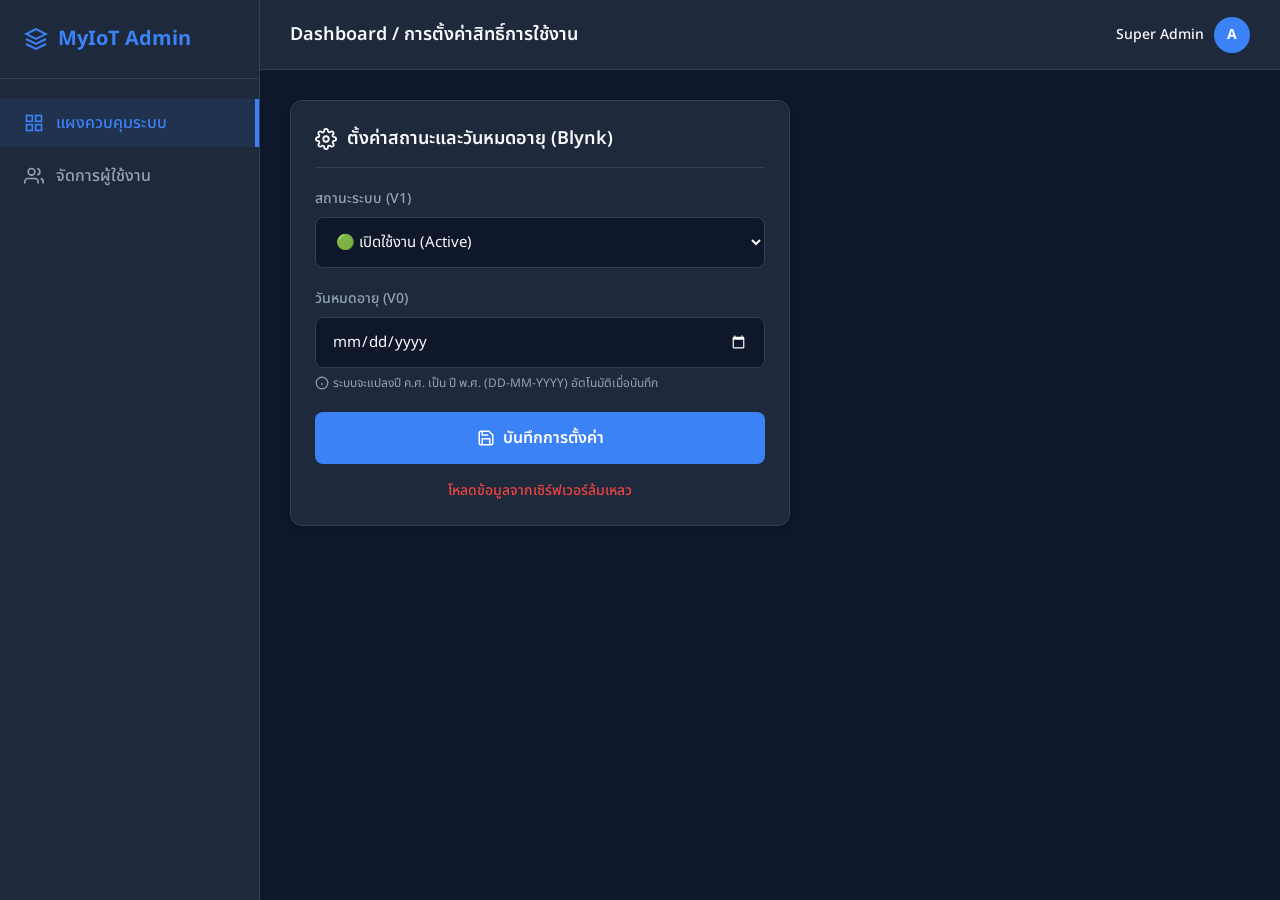
==== a1.html @ 5d3e8704 "Rename aadmin.html to a1.html" ====
<!DOCTYPE html>
<html lang="th">
<head>
    <meta charset="UTF-8">
    <meta name="viewport" content="width=device-width, initial-scale=1.0">
    <title>Admin Dashboard Control</title>
    <link href="https://fonts.googleapis.com/css2?family=Noto+Sans+Thai:wght@300;400;500;600;700&display=swap" rel="stylesheet">
    <style>
        :root {
            --bg-dark: #0f172a;
            --bg-sidebar: #1e293b;
            --bg-card: #1e293b;
            --text-main: #f8fafc;
            --text-muted: #94a3b8;
            --primary: #3b82f6;
            --primary-hover: #2563eb;
            --success: #10b981;
            --danger: #ef4444;
            --border: #334155;
        }

        * {
            margin: 0;
            padding: 0;
            box-sizing: border-box;
            font-family: 'Noto Sans Thai', sans-serif;
        }

        body {
            background-color: var(--bg-dark);
            color: var(--text-main);
            display: flex;
            height: 100vh;
            overflow: hidden;
        }

        /* Sidebar สไตล์ Dashboard */
        .sidebar {
            width: 260px;
            background-color: var(--bg-sidebar);
            border-right: 1px solid var(--border);
            display: flex;
            flex-direction: column;
            transition: all 0.3s ease;
        }
        
        .sidebar-header {
            padding: 24px;
            font-size: 20px;
            font-weight: 700;
            color: var(--primary);
            border-bottom: 1px solid var(--border);
            display: flex;
            align-items: center;
            gap: 10px;
        }

        .nav-menu {
            padding: 20px 0;
            list-style: none;
            display: flex;
            flex-direction: column;
            gap: 5px;
        }

        .nav-item {
            padding: 12px 24px;
            display: flex;
            align-items: center;
            gap: 12px;
            color: var(--text-muted);
            text-decoration: none;
            font-weight: 500;
            transition: 0.2s;
            cursor: pointer;
        }

        .nav-item:hover, .nav-item.active {
            background-color: rgba(59, 130, 246, 0.1);
            color: var(--primary);
            border-right: 4px solid var(--primary);
        }

        /* ส่วนพื้นที่เนื้อหาหลัก */
        .main-content {
            flex: 1;
            display: flex;
            flex-direction: column;
            overflow-y: auto;
        }

        .topbar {
            height: 70px;
            background-color: var(--bg-card);
            border-bottom: 1px solid var(--border);
            display: flex;
            align-items: center;
            justify-content: space-between;
            padding: 0 30px;
        }

        .topbar-title {
            font-size: 18px;
            font-weight: 600;
        }

        .admin-profile {
            display: flex;
            align-items: center;
            gap: 10px;
            font-size: 14px;
            font-weight: 500;
        }
        
        .avatar {
            width: 36px;
            height: 36px;
            background: var(--primary);
            border-radius: 50%;
            display: flex;
            justify-content: center;
            align-items: center;
            color: white;
            font-weight: bold;
        }

        /* คอนเทนเนอร์เนื้อหา */
        .content-wrapper {
            padding: 30px;
            display: flex;
            gap: 30px;
            flex-wrap: wrap;
        }

        /* การ์ดการตั้งค่า */
        .card {
            background-color: var(--bg-card);
            border: 1px solid var(--border);
            border-radius: 12px;
            padding: 24px;
            width: 100%;
            max-width: 500px;
            box-shadow: 0 4px 6px -1px rgba(0, 0, 0, 0.1), 0 2px 4px -1px rgba(0, 0, 0, 0.06);
        }

        .card-header {
            font-size: 18px;
            font-weight: 600;
            margin-bottom: 20px;
            padding-bottom: 15px;
            border-bottom: 1px solid var(--border);
            display: flex;
            align-items: center;
            gap: 10px;
        }

        .form-group {
            margin-bottom: 20px;
        }

        label {
            display: block;
            font-size: 14px;
            font-weight: 500;
            color: var(--text-muted);
            margin-bottom: 8px;
        }

        select, input[type="date"] {
            width: 100%;
            padding: 12px 16px;
            background-color: var(--bg-dark);
            border: 1px solid var(--border);
            border-radius: 8px;
            color: var(--text-main);
            font-size: 15px;
            outline: none;
            transition: border-color 0.2s;
            font-family: inherit;
        }

        select:focus, input[type="date"]:focus {
            border-color: var(--primary);
            box-shadow: 0 0 0 2px rgba(59, 130, 246, 0.2);
        }
        
        /* เปลี่ยนสีไอคอนปฏิทินใน Chrome (Dark mode) */
        ::-webkit-calendar-picker-indicator {
            filter: invert(1);
            cursor: pointer;
        }

        .helper-text {
            font-size: 12px;
            color: var(--text-muted);
            margin-top: 6px;
            display: flex;
            align-items: center;
            gap: 4px;
        }

        button {
            width: 100%;
            padding: 14px;
            background-color: var(--primary);
            color: white;
            border: none;
            border-radius: 8px;
            font-size: 16px;
            font-weight: 600;
            cursor: pointer;
            transition: all 0.2s;
            display: flex;
            justify-content: center;
            align-items: center;
            gap: 8px;
        }

        button:hover {
            background-color: var(--primary-hover);
            transform: translateY(-1px);
        }

        .status-msg {
            text-align: center;
            margin-top: 16px;
            font-size: 14px;
            font-weight: 500;
            min-height: 20px;
            color: var(--success);
            opacity: 0;
            transition: opacity 0.3s;
        }

        .status-msg.show {
            opacity: 1;
        }
        .status-msg.error {
            color: var(--danger);
        }

        @media (max-width: 768px) {
            .sidebar { display: none; }
            .content-wrapper { padding: 15px; justify-content: center; }
        }
    </style>
</head>
<body>

    <!-- แถบเมนูด้านข้าง (Sidebar) -->
    <div class="sidebar">
        <div class="sidebar-header">
            <svg width="24" height="24" fill="none" stroke="currentColor" stroke-width="2" viewBox="0 0 24 24"><path d="M12 2L2 7l10 5 10-5-10-5zM2 17l10 5 10-5M2 12l10 5 10-5"></path></svg>
            MyIoT Admin
        </div>
        <ul class="nav-menu">
            <li class="nav-item active">
                <svg width="20" height="20" fill="none" stroke="currentColor" stroke-width="2" viewBox="0 0 24 24"><rect x="3" y="3" width="7" height="7"></rect><rect x="14" y="3" width="7" height="7"></rect><rect x="14" y="14" width="7" height="7"></rect><rect x="3" y="14" width="7" height="7"></rect></svg>
                แผงควบคุมระบบ
            </li>
            <li class="nav-item">
                <svg width="20" height="20" fill="none" stroke="currentColor" stroke-width="2" viewBox="0 0 24 24"><path d="M17 21v-2a4 4 0 0 0-4-4H5a4 4 0 0 0-4 4v2"></path><circle cx="9" cy="7" r="4"></circle><path d="M23 21v-2a4 4 0 0 0-3-3.87"></path><path d="M16 3.13a4 4 0 0 1 0 7.75"></path></svg>
                จัดการผู้ใช้งาน
            </li>
        </ul>
    </div>

    <!-- ส่วนเนื้อหาหลัก (Main Content) -->
    <div class="main-content">
        <!-- แถบด้านบน (Topbar) -->
        <div class="topbar">
            <div class="topbar-title">Dashboard / การตั้งค่าสิทธิ์การใช้งาน</div>
            <div class="admin-profile">
                <span>Super Admin</span>
                <div class="avatar">A</div>
            </div>
        </div>

        <!-- พื้นที่แสดงข้อมูล -->
        <div class="content-wrapper">
            
            <!-- การ์ดตั้งค่าหลัก -->
            <div class="card">
                <div class="card-header">
                    <svg width="22" height="22" fill="none" stroke="currentColor" stroke-width="2" viewBox="0 0 24 24"><circle cx="12" cy="12" r="3"></circle><path d="M19.4 15a1.65 1.65 0 0 0 .33 1.82l.06.06a2 2 0 0 1 0 2.83 2 2 0 0 1-2.83 0l-.06-.06a1.65 1.65 0 0 0-1.82-.33 1.65 1.65 0 0 0-1 1.51V21a2 2 0 0 1-2 2 2 2 0 0 1-2-2v-.09A1.65 1.65 0 0 0 9 19.4a1.65 1.65 0 0 0-1.82.33l-.06.06a2 2 0 0 1-2.83 0 2 2 0 0 1 0-2.83l.06-.06a1.65 1.65 0 0 0 .33-1.82 1.65 1.65 0 0 0-1.51-1H3a2 2 0 0 1-2-2 2 2 0 0 1 2-2h.09A1.65 1.65 0 0 0 4.6 9a1.65 1.65 0 0 0-.33-1.82l-.06-.06a2 2 0 0 1 0-2.83 2 2 0 0 1 2.83 0l.06.06a1.65 1.65 0 0 0 1.82.33H9a1.65 1.65 0 0 0 1-1.51V3a2 2 0 0 1 2-2 2 2 0 0 1 2 2v.09a1.65 1.65 0 0 0 1 1.51 1.65 1.65 0 0 0 1.82-.33l.06-.06a2 2 0 0 1 2.83 0 2 2 0 0 1 0 2.83l-.06.06a1.65 1.65 0 0 0-.33 1.82V9a1.65 1.65 0 0 0 1.51 1H21a2 2 0 0 1 2 2 2 2 0 0 1-2 2h-.09a1.65 1.65 0 0 0-1.51 1z"></path></svg>
                    ตั้งค่าสถานะและวันหมดอายุ (Blynk)
                </div>

                <div class="form-group">
                    <label for="statusSelect">สถานะระบบ (V1)</label>
                    <select id="statusSelect">
                        <option value="1">🟢 เปิดใช้งาน (Active)</option>
                        <option value="0">🔴 ระงับการใช้งาน (Inactive)</option>
                    </select>
                </div>

                <div class="form-group">
                    <label for="expireDate">วันหมดอายุ (V0)</label>
                    <input type="date" id="expireDate">
                    <div class="helper-text">
                        <svg width="14" height="14" fill="none" stroke="currentColor" stroke-width="2" viewBox="0 0 24 24"><circle cx="12" cy="12" r="10"></circle><line x1="12" y1="16" x2="12" y2="12"></line><line x1="12" y1="8" x2="12.01" y2="8"></line></svg>
                        ระบบจะแปลงปี ค.ศ. เป็น ปี พ.ศ. (DD-MM-YYYY) อัตโนมัติเมื่อบันทึก
                    </div>
                </div>

                <button id="saveBtn">
                    <svg width="18" height="18" fill="none" stroke="currentColor" stroke-width="2" viewBox="0 0 24 24"><path d="M19 21H5a2 2 0 0 1-2-2V5a2 2 0 0 1 2-2h11l5 5v11a2 2 0 0 1-2 2z"></path><polyline points="17 21 17 13 7 13 7 21"></polyline><polyline points="7 3 7 8 15 8"></polyline></svg>
                    บันทึกการตั้งค่า
                </button>
                <div class="status-msg" id="msg"></div>
            </div>
            
        </div>
    </div>

    <script>
        const TOKEN = "mv0IHbbPrtMdJHzR2vnlAdijTjZHnWms";

        // แสดงข้อความสถานะ
        function showMessage(text, isError = false) {
            const msg = document.getElementById('msg');
            msg.innerText = text;
            msg.className = isError ? "status-msg show error" : "status-msg show";
            setTimeout(() => { msg.classList.remove('show'); }, 3000);
        }

        // โหลดข้อมูลปัจจุบันจาก Blynk
        async function loadCurrentData() {
            try {
                // โหลดสถานะ V1
                const resV1 = await fetch(`https://sgp1.blynk.cloud/external/api/get?token=${TOKEN}&V1`);
                let status = await resV1.text();
                document.getElementById('statusSelect').value = status.replace(/[^0-9]/g, '') || "1";

                // โหลดวันหมดอายุ V0
                const resV0 = await fetch(`https://sgp1.blynk.cloud/external/api/get?token=${TOKEN}&V0`);
                let dateString = await resV0.text();
                dateString = dateString.replace(/[\[\]"]/g, ''); 
                
                // แปลง DD-MM-YYYY (พ.ศ.) เป็น YYYY-MM-DD (ค.ศ.)
                const parts = dateString.split('-');
                if(parts.length === 3) {
                    const day = parts[0];
                    const month = parts[1];
                    const yearCE = parseInt(parts[2]) - 543;
                    document.getElementById('expireDate').value = `${yearCE}-${month}-${day}`;
                }
            } catch (err) {
                console.error("โหลดข้อมูลล้มเหลว", err);
                showMessage("โหลดข้อมูลจากเซิร์ฟเวอร์ล้มเหลว", true);
            }
        }

        // บันทึกข้อมูลขึ้น Blynk
        document.getElementById('saveBtn').addEventListener('click', async () => {
            const btn = document.getElementById('saveBtn');
            const originalBtnHTML = btn.innerHTML;
            
            btn.innerHTML = `<svg width="18" height="18" fill="none" stroke="currentColor" stroke-width="2" viewBox="0 0 24 24"><path d="M21 12a9 9 0 1 1-6.219-8.56"></path></svg> กำลังบันทึก...`;
            btn.style.pointerEvents = 'none';

            const status = document.getElementById('statusSelect').value;
            const dateVal = document.getElementById('expireDate').value; 
            
            if(!dateVal) {
                showMessage("กรุณาเลือกวันหมดอายุ", true);
                btn.innerHTML = originalBtnHTML;
                btn.style.pointerEvents = 'auto';
                return;
            }

            // แปลง YYYY-MM-DD (ค.ศ.) เป็น DD-MM-YYYY (พ.ศ.)
            const [yearCE, month, day] = dateVal.split('-');
            const yearBE = parseInt(yearCE) + 543;
            const blynkDate = `${day}-${month}-${yearBE}`;

            try {
                // อัปเดต V0 และ V1
                await fetch(`https://sgp1.blynk.cloud/external/api/update?token=${TOKEN}&V0=${blynkDate}&V1=${status}`);
                showMessage(`บันทึกสำเร็จ! (สถานะ: ${status === "1" ? "เปิดใช้งาน" : "ระงับ"}, หมดอายุ: ${blynkDate})`);
            } catch (err) {
                showMessage("เกิดข้อผิดพลาดในการบันทึก", true);
            }
            
            btn.innerHTML = originalBtnHTML;
            btn.style.pointerEvents = 'auto';
        });

        // เรียกใช้ฟังก์ชันตอนโหลดหน้าเว็บ
        loadCurrentData();
    </script>
</body>
</html>
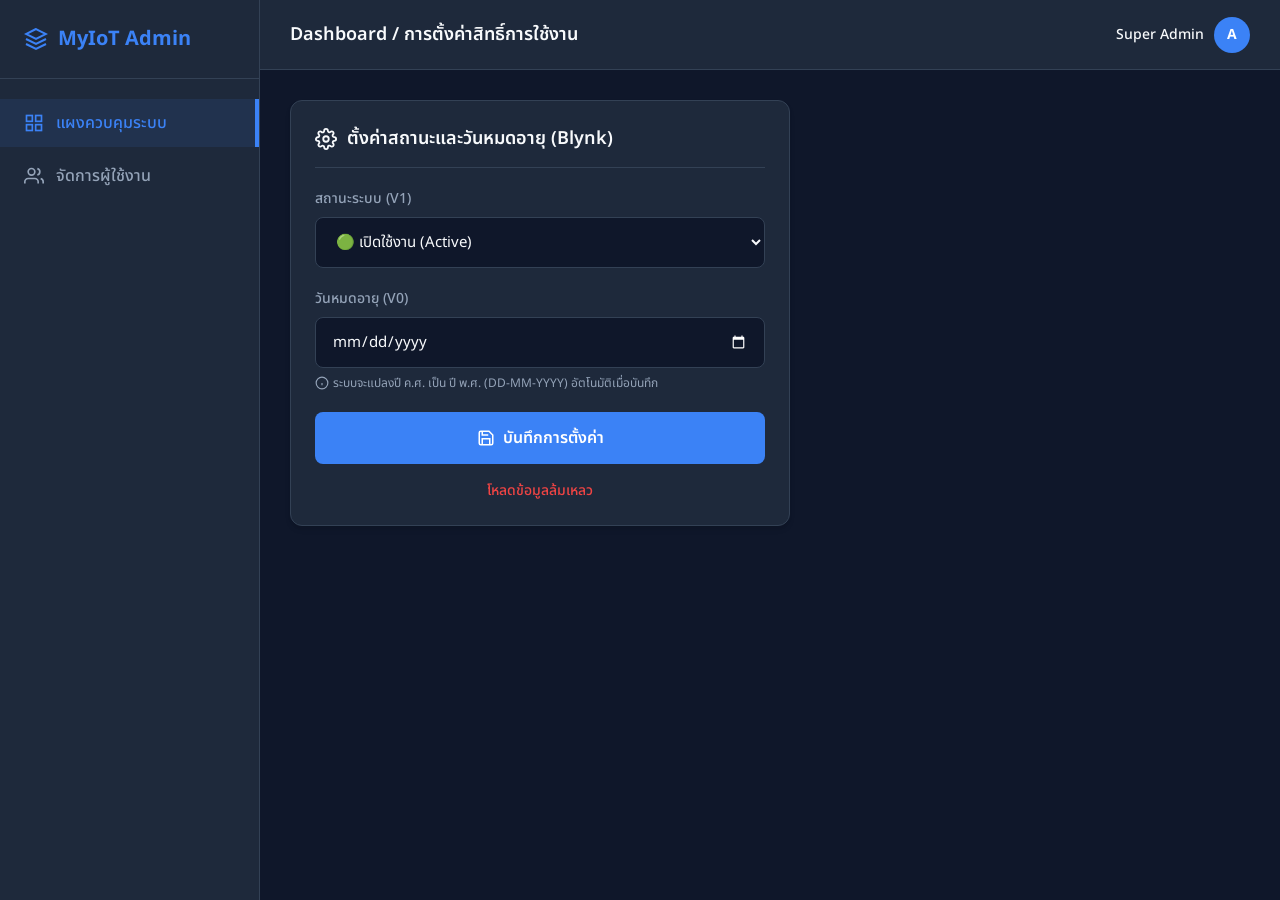
==== commit 4231fdb9: "Update print statement to say 'Goodbye World'" ====
--- a/a1.html
+++ b/a1.html
@@ -166,7 +166,7 @@
             margin-bottom: 8px;
         }
 
-        select, input[type="date"] {
+        select, input[type="date"], input[type="text"] {
             width: 100%;
             padding: 12px 16px;
             background-color: var(--bg-dark);
@@ -179,7 +179,7 @@
             font-family: inherit;
         }
 
-        select:focus, input[type="date"]:focus {
+        select:focus, input[type="date"]:focus, input[type="text"]:focus {
             border-color: var(--primary);
             box-shadow: 0 0 0 2px rgba(59, 130, 246, 0.2);
         }
@@ -239,6 +239,15 @@
             color: var(--danger);
         }
 
+        /* สำหรับซ่อน/แสดง Section */
+        .section-content {
+            display: none;
+            width: 100%;
+        }
+        .section-content.active {
+            display: block;
+        }
+
         @media (max-width: 768px) {
             .sidebar { display: none; }
             .content-wrapper { padding: 15px; justify-content: center; }
@@ -254,11 +263,11 @@
             MyIoT Admin
         </div>
         <ul class="nav-menu">
-            <li class="nav-item active">
+            <li class="nav-item active" id="menu-dashboard">
                 <svg width="20" height="20" fill="none" stroke="currentColor" stroke-width="2" viewBox="0 0 24 24"><rect x="3" y="3" width="7" height="7"></rect><rect x="14" y="3" width="7" height="7"></rect><rect x="14" y="14" width="7" height="7"></rect><rect x="3" y="14" width="7" height="7"></rect></svg>
                 แผงควบคุมระบบ
             </li>
-            <li class="nav-item">
+            <li class="nav-item" id="menu-user">
                 <svg width="20" height="20" fill="none" stroke="currentColor" stroke-width="2" viewBox="0 0 24 24"><path d="M17 21v-2a4 4 0 0 0-4-4H5a4 4 0 0 0-4 4v2"></path><circle cx="9" cy="7" r="4"></circle><path d="M23 21v-2a4 4 0 0 0-3-3.87"></path><path d="M16 3.13a4 4 0 0 1 0 7.75"></path></svg>
                 จัดการผู้ใช้งาน
             </li>
@@ -269,7 +278,7 @@
     <div class="main-content">
         <!-- แถบด้านบน (Topbar) -->
         <div class="topbar">
-            <div class="topbar-title">Dashboard / การตั้งค่าสิทธิ์การใช้งาน</div>
+            <div class="topbar-title" id="topbar-title">Dashboard / การตั้งค่าสิทธิ์การใช้งาน</div>
             <div class="admin-profile">
                 <span>Super Admin</span>
                 <div class="avatar">A</div>
@@ -279,65 +288,114 @@
         <!-- พื้นที่แสดงข้อมูล -->
         <div class="content-wrapper">
             
-            <!-- การ์ดตั้งค่าหลัก -->
-            <div class="card">
-                <div class="card-header">
-                    <svg width="22" height="22" fill="none" stroke="currentColor" stroke-width="2" viewBox="0 0 24 24"><circle cx="12" cy="12" r="3"></circle><path d="M19.4 15a1.65 1.65 0 0 0 .33 1.82l.06.06a2 2 0 0 1 0 2.83 2 2 0 0 1-2.83 0l-.06-.06a1.65 1.65 0 0 0-1.82-.33 1.65 1.65 0 0 0-1 1.51V21a2 2 0 0 1-2 2 2 2 0 0 1-2-2v-.09A1.65 1.65 0 0 0 9 19.4a1.65 1.65 0 0 0-1.82.33l-.06.06a2 2 0 0 1-2.83 0 2 2 0 0 1 0-2.83l.06-.06a1.65 1.65 0 0 0 .33-1.82 1.65 1.65 0 0 0-1.51-1H3a2 2 0 0 1-2-2 2 2 0 0 1 2-2h.09A1.65 1.65 0 0 0 4.6 9a1.65 1.65 0 0 0-.33-1.82l-.06-.06a2 2 0 0 1 0-2.83 2 2 0 0 1 2.83 0l.06.06a1.65 1.65 0 0 0 1.82.33H9a1.65 1.65 0 0 0 1-1.51V3a2 2 0 0 1 2-2 2 2 0 0 1 2 2v.09a1.65 1.65 0 0 0 1 1.51 1.65 1.65 0 0 0 1.82-.33l.06-.06a2 2 0 0 1 2.83 0 2 2 0 0 1 0 2.83l-.06.06a1.65 1.65 0 0 0-.33 1.82V9a1.65 1.65 0 0 0 1.51 1H21a2 2 0 0 1 2 2 2 2 0 0 1-2 2h-.09a1.65 1.65 0 0 0-1.51 1z"></path></svg>
-                    ตั้งค่าสถานะและวันหมดอายุ (Blynk)
+            <!-- ================= Section: แผงควบคุมระบบ ================= -->
+            <div id="section-dashboard" class="section-content active">
+                <div class="card">
+                    <div class="card-header">
+                        <svg width="22" height="22" fill="none" stroke="currentColor" stroke-width="2" viewBox="0 0 24 24"><circle cx="12" cy="12" r="3"></circle><path d="M19.4 15a1.65 1.65 0 0 0 .33 1.82l.06.06a2 2 0 0 1 0 2.83 2 2 0 0 1-2.83 0l-.06-.06a1.65 1.65 0 0 0-1.82-.33 1.65 1.65 0 0 0-1 1.51V21a2 2 0 0 1-2 2 2 2 0 0 1-2-2v-.09A1.65 1.65 0 0 0 9 19.4a1.65 1.65 0 0 0-1.82.33l-.06.06a2 2 0 0 1-2.83 0 2 2 0 0 1 0-2.83l.06-.06a1.65 1.65 0 0 0 .33-1.82 1.65 1.65 0 0 0-1.51-1H3a2 2 0 0 1-2-2 2 2 0 0 1 2-2h.09A1.65 1.65 0 0 0 4.6 9a1.65 1.65 0 0 0-.33-1.82l-.06-.06a2 2 0 0 1 0-2.83 2 2 0 0 1 2.83 0l.06.06a1.65 1.65 0 0 0 1.82.33H9a1.65 1.65 0 0 0 1-1.51V3a2 2 0 0 1 2-2 2 2 0 0 1 2 2v.09a1.65 1.65 0 0 0 1 1.51 1.65 1.65 0 0 0 1.82-.33l.06-.06a2 2 0 0 1 2.83 0 2 2 0 0 1 0 2.83l-.06.06a1.65 1.65 0 0 0-.33 1.82V9a1.65 1.65 0 0 0 1.51 1H21a2 2 0 0 1 2 2 2 2 0 0 1-2 2h-.09a1.65 1.65 0 0 0-1.51 1z"></path></svg>
+                        ตั้งค่าสถานะและวันหมดอายุ (Blynk)
+                    </div>
+
+                    <div class="form-group">
+                        <label for="statusSelect">สถานะระบบ (V1)</label>
+                        <select id="statusSelect">
+                            <option value="1">🟢 เปิดใช้งาน (Active)</option>
+                            <option value="0">🔴 ระงับการใช้งาน (Inactive)</option>
+                        </select>
+                    </div>
+
+                    <div class="form-group">
+                        <label for="expireDate">วันหมดอายุ (V0)</label>
+                        <input type="date" id="expireDate">
+                        <div class="helper-text">
+                            <svg width="14" height="14" fill="none" stroke="currentColor" stroke-width="2" viewBox="0 0 24 24"><circle cx="12" cy="12" r="10"></circle><line x1="12" y1="16" x2="12" y2="12"></line><line x1="12" y1="8" x2="12.01" y2="8"></line></svg>
+                            ระบบจะแปลงปี ค.ศ. เป็น ปี พ.ศ. (DD-MM-YYYY) อัตโนมัติเมื่อบันทึก
+                        </div>
+                    </div>
+
+                    <button id="saveBtn">
+                        <svg width="18" height="18" fill="none" stroke="currentColor" stroke-width="2" viewBox="0 0 24 24"><path d="M19 21H5a2 2 0 0 1-2-2V5a2 2 0 0 1 2-2h11l5 5v11a2 2 0 0 1-2 2z"></path><polyline points="17 21 17 13 7 13 7 21"></polyline><polyline points="7 3 7 8 15 8"></polyline></svg>
+                        บันทึกการตั้งค่า
+                    </button>
+                    <div class="status-msg" id="msgDashboard"></div>
                 </div>
-
-                <div class="form-group">
-                    <label for="statusSelect">สถานะระบบ (V1)</label>
-                    <select id="statusSelect">
-                        <option value="1">🟢 เปิดใช้งาน (Active)</option>
-                        <option value="0">🔴 ระงับการใช้งาน (Inactive)</option>
-                    </select>
+            </div>
+
+            <!-- ================= Section: จัดการผู้ใช้งาน ================= -->
+            <div id="section-user" class="section-content">
+                <div class="card">
+                    <div class="card-header">
+                        <svg width="22" height="22" fill="none" stroke="currentColor" stroke-width="2" viewBox="0 0 24 24"><path d="M17 21v-2a4 4 0 0 0-4-4H5a4 4 0 0 0-4 4v2"></path><circle cx="9" cy="7" r="4"></circle><path d="M23 21v-2a4 4 0 0 0-3-3.87"></path><path d="M16 3.13a4 4 0 0 1 0 7.75"></path></svg>
+                        บัญชีผู้ใช้งานระบบ (User 1)
+                    </div>
+
+                    <div class="form-group">
+                        <label for="usernameInput">ชื่อผู้ใช้งาน Username (V3)</label>
+                        <input type="text" id="usernameInput" placeholder="กำลังโหลด...">
+                    </div>
+
+                    <div class="form-group">
+                        <label for="passwordInput">รหัสผ่าน Password (V4)</label>
+                        <input type="text" id="passwordInput" placeholder="กำลังโหลด...">
+                    </div>
+
+                    <button id="saveUserBtn">
+                        <svg width="18" height="18" fill="none" stroke="currentColor" stroke-width="2" viewBox="0 0 24 24"><path d="M19 21H5a2 2 0 0 1-2-2V5a2 2 0 0 1 2-2h11l5 5v11a2 2 0 0 1-2 2z"></path><polyline points="17 21 17 13 7 13 7 21"></polyline><polyline points="7 3 7 8 15 8"></polyline></svg>
+                        อัปเดตบัญชีผู้ใช้งาน
+                    </button>
+                    <div class="status-msg" id="msgUser"></div>
                 </div>
-
-                <div class="form-group">
-                    <label for="expireDate">วันหมดอายุ (V0)</label>
-                    <input type="date" id="expireDate">
-                    <div class="helper-text">
-                        <svg width="14" height="14" fill="none" stroke="currentColor" stroke-width="2" viewBox="0 0 24 24"><circle cx="12" cy="12" r="10"></circle><line x1="12" y1="16" x2="12" y2="12"></line><line x1="12" y1="8" x2="12.01" y2="8"></line></svg>
-                        ระบบจะแปลงปี ค.ศ. เป็น ปี พ.ศ. (DD-MM-YYYY) อัตโนมัติเมื่อบันทึก
-                    </div>
-                </div>
-
-                <button id="saveBtn">
-                    <svg width="18" height="18" fill="none" stroke="currentColor" stroke-width="2" viewBox="0 0 24 24"><path d="M19 21H5a2 2 0 0 1-2-2V5a2 2 0 0 1 2-2h11l5 5v11a2 2 0 0 1-2 2z"></path><polyline points="17 21 17 13 7 13 7 21"></polyline><polyline points="7 3 7 8 15 8"></polyline></svg>
-                    บันทึกการตั้งค่า
-                </button>
-                <div class="status-msg" id="msg"></div>
             </div>
-            
+
         </div>
     </div>
 
     <script>
         const TOKEN = "mv0IHbbPrtMdJHzR2vnlAdijTjZHnWms";
 
-        // แสดงข้อความสถานะ
-        function showMessage(text, isError = false) {
-            const msg = document.getElementById('msg');
+        // ================= ควบคุมการสลับเมนู (Tabs) =================
+        const menuDashboard = document.getElementById('menu-dashboard');
+        const menuUser = document.getElementById('menu-user');
+        const sectionDashboard = document.getElementById('section-dashboard');
+        const sectionUser = document.getElementById('section-user');
+        const topbarTitle = document.getElementById('topbar-title');
+
+        menuDashboard.addEventListener('click', () => {
+            menuDashboard.classList.add('active');
+            menuUser.classList.remove('active');
+            sectionDashboard.classList.add('active');
+            sectionUser.classList.remove('active');
+            topbarTitle.innerText = "Dashboard / การตั้งค่าสิทธิ์การใช้งาน";
+        });
+
+        menuUser.addEventListener('click', () => {
+            menuUser.classList.add('active');
+            menuDashboard.classList.remove('active');
+            sectionUser.classList.add('active');
+            sectionDashboard.classList.remove('active');
+            topbarTitle.innerText = "Dashboard / จัดการผู้ใช้งาน";
+        });
+
+        // ================= ฟังก์ชันแสดงข้อความ =================
+        function showMessage(elementId, text, isError = false) {
+            const msg = document.getElementById(elementId);
             msg.innerText = text;
             msg.className = isError ? "status-msg show error" : "status-msg show";
             setTimeout(() => { msg.classList.remove('show'); }, 3000);
         }
 
-        // โหลดข้อมูลปัจจุบันจาก Blynk
+        // ================= โหลดข้อมูลทั้งหมดเมื่อเปิดเว็บ =================
         async function loadCurrentData() {
             try {
-                // โหลดสถานะ V1
+                // 1. โหลดข้อมูล Dashboard (V0, V1)
                 const resV1 = await fetch(`https://sgp1.blynk.cloud/external/api/get?token=${TOKEN}&V1`);
                 let status = await resV1.text();
                 document.getElementById('statusSelect').value = status.replace(/[^0-9]/g, '') || "1";
 
-                // โหลดวันหมดอายุ V0
                 const resV0 = await fetch(`https://sgp1.blynk.cloud/external/api/get?token=${TOKEN}&V0`);
                 let dateString = await resV0.text();
                 dateString = dateString.replace(/[\[\]"]/g, ''); 
                 
-                // แปลง DD-MM-YYYY (พ.ศ.) เป็น YYYY-MM-DD (ค.ศ.)
                 const parts = dateString.split('-');
                 if(parts.length === 3) {
                     const day = parts[0];
@@ -345,13 +403,24 @@
                     const yearCE = parseInt(parts[2]) - 543;
                     document.getElementById('expireDate').value = `${yearCE}-${month}-${day}`;
                 }
+
+                // 2. โหลดข้อมูล User (V3, V4)
+                const resV3 = await fetch(`https://sgp1.blynk.cloud/external/api/get?token=${TOKEN}&V3`);
+                let username = await resV3.text();
+                document.getElementById('usernameInput').value = username.replace(/[\[\]"]/g, '');
+
+                const resV4 = await fetch(`https://sgp1.blynk.cloud/external/api/get?token=${TOKEN}&V4`);
+                let password = await resV4.text();
+                document.getElementById('passwordInput').value = password.replace(/[\[\]"]/g, '');
+
             } catch (err) {
                 console.error("โหลดข้อมูลล้มเหลว", err);
-                showMessage("โหลดข้อมูลจากเซิร์ฟเวอร์ล้มเหลว", true);
+                showMessage("msgDashboard", "โหลดข้อมูลล้มเหลว", true);
+                showMessage("msgUser", "โหลดข้อมูลล้มเหลว", true);
             }
         }
 
-        // บันทึกข้อมูลขึ้น Blynk
+        // ================= บันทึกข้อมูล Dashboard (V0, V1) =================
         document.getElementById('saveBtn').addEventListener('click', async () => {
             const btn = document.getElementById('saveBtn');
             const originalBtnHTML = btn.innerHTML;
@@ -363,30 +432,56 @@
             const dateVal = document.getElementById('expireDate').value; 
             
             if(!dateVal) {
-                showMessage("กรุณาเลือกวันหมดอายุ", true);
+                showMessage("msgDashboard", "กรุณาเลือกวันหมดอายุ", true);
                 btn.innerHTML = originalBtnHTML;
                 btn.style.pointerEvents = 'auto';
                 return;
             }
 
-            // แปลง YYYY-MM-DD (ค.ศ.) เป็น DD-MM-YYYY (พ.ศ.)
             const [yearCE, month, day] = dateVal.split('-');
             const yearBE = parseInt(yearCE) + 543;
             const blynkDate = `${day}-${month}-${yearBE}`;
 
             try {
-                // อัปเดต V0 และ V1
                 await fetch(`https://sgp1.blynk.cloud/external/api/update?token=${TOKEN}&V0=${blynkDate}&V1=${status}`);
-                showMessage(`บันทึกสำเร็จ! (สถานะ: ${status === "1" ? "เปิดใช้งาน" : "ระงับ"}, หมดอายุ: ${blynkDate})`);
+                showMessage("msgDashboard", `บันทึกสำเร็จ! (สถานะ: ${status === "1" ? "เปิดใช้งาน" : "ระงับ"}, หมดอายุ: ${blynkDate})`);
             } catch (err) {
-                showMessage("เกิดข้อผิดพลาดในการบันทึก", true);
+                showMessage("msgDashboard", "เกิดข้อผิดพลาดในการบันทึก", true);
             }
             
             btn.innerHTML = originalBtnHTML;
             btn.style.pointerEvents = 'auto';
         });
 
-        // เรียกใช้ฟังก์ชันตอนโหลดหน้าเว็บ
+        // ================= บันทึกข้อมูล User (V3, V4) =================
+        document.getElementById('saveUserBtn').addEventListener('click', async () => {
+            const btn = document.getElementById('saveUserBtn');
+            const originalBtnHTML = btn.innerHTML;
+            
+            btn.innerHTML = `<svg width="18" height="18" fill="none" stroke="currentColor" stroke-width="2" viewBox="0 0 24 24"><path d="M21 12a9 9 0 1 1-6.219-8.56"></path></svg> กำลังอัปเดต...`;
+            btn.style.pointerEvents = 'none';
+
+            const username = document.getElementById('usernameInput').value;
+            const password = document.getElementById('passwordInput').value;
+
+            try {
+                // แปลงข้อมูลเป็น URL Encoding เพื่อรองรับตัวอักษรพิเศษต่างๆ
+                const encodedUsername = encodeURIComponent(username);
+                const encodedPassword = encodeURIComponent(password);
+
+                await fetch(`https://sgp1.blynk.cloud/external/api/update?token=${TOKEN}&V3=${encodedUsername}`);
+                await fetch(`https://sgp1.blynk.cloud/external/api/update?token=${TOKEN}&V4=${encodedPassword}`);
+                
+                showMessage("msgUser", `อัปเดตบัญชีผู้ใช้งานสำเร็จ!`);
+            } catch (err) {
+                showMessage("msgUser", "เกิดข้อผิดพลาดในการอัปเดต", true);
+            }
+            
+            btn.innerHTML = originalBtnHTML;
+            btn.style.pointerEvents = 'auto';
+        });
+
+        // เริ่มโหลดข้อมูลทันที
         loadCurrentData();
     </script>
 </body>
